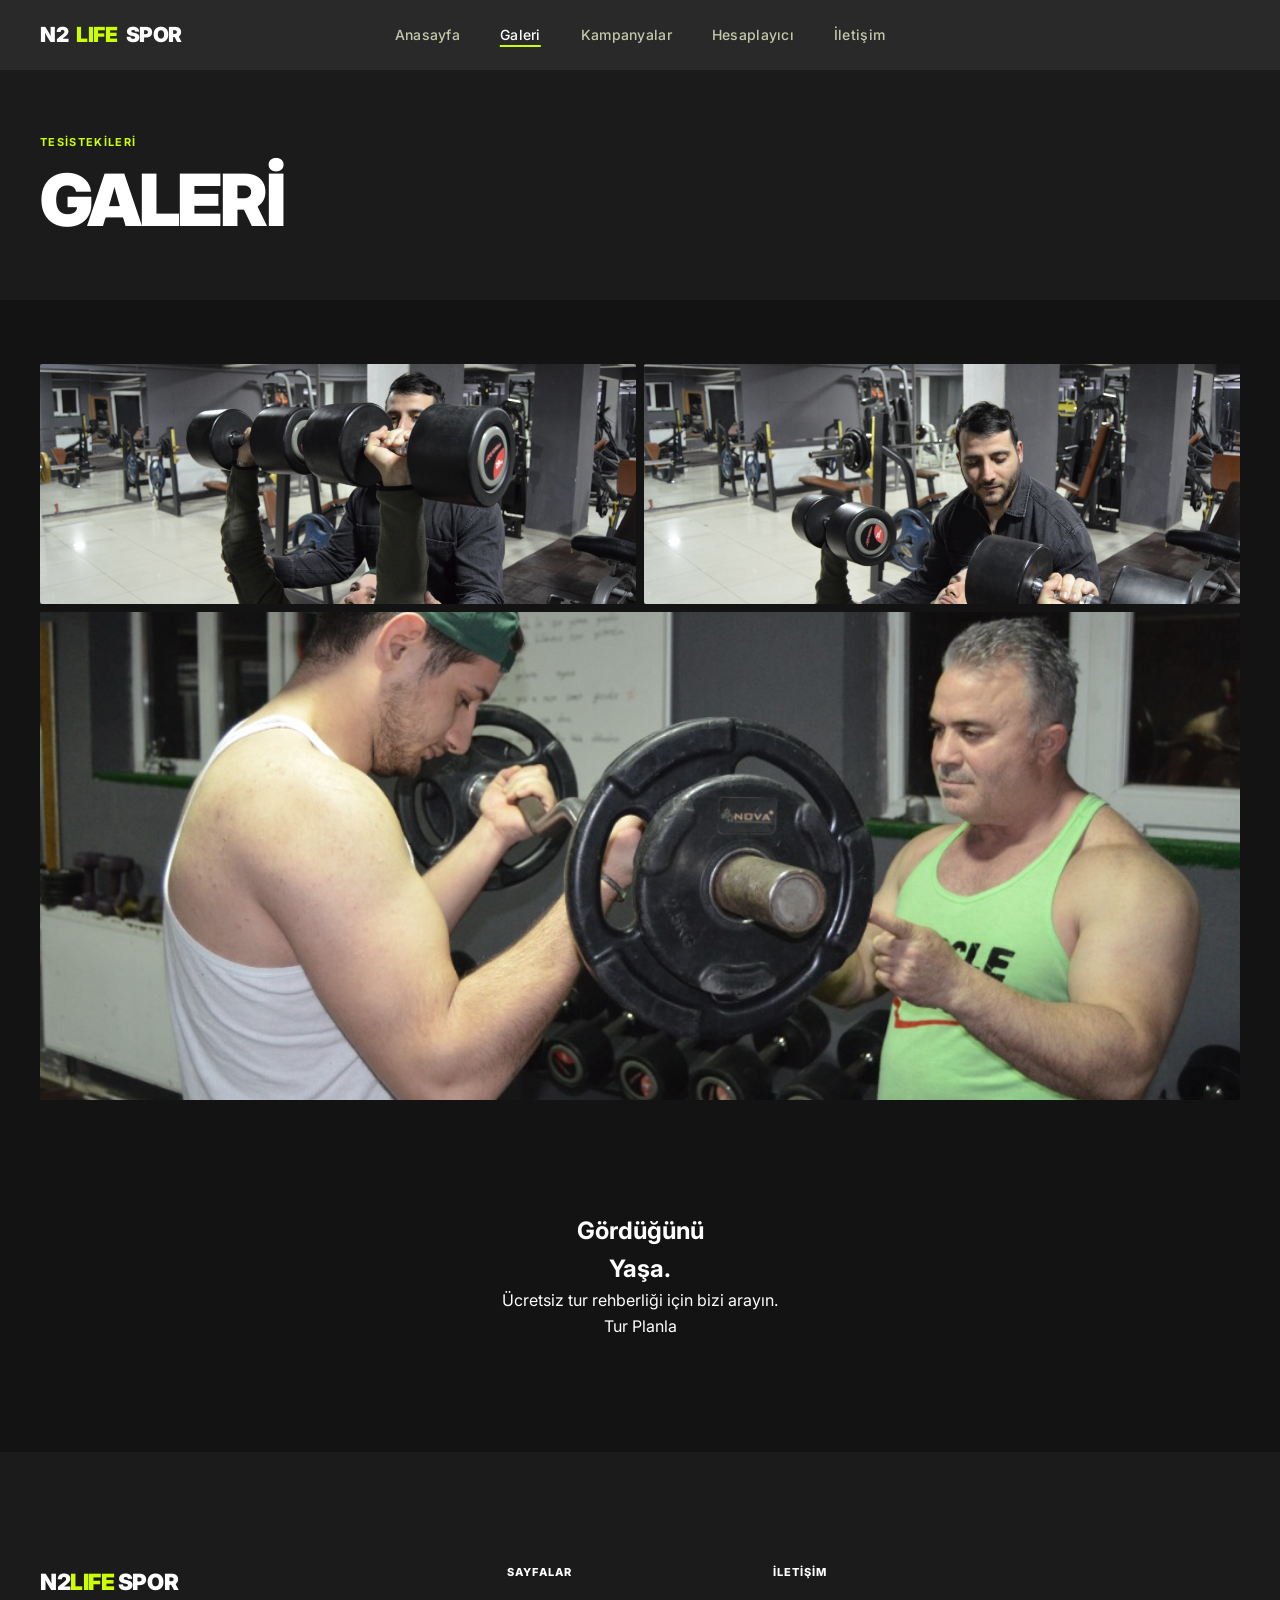
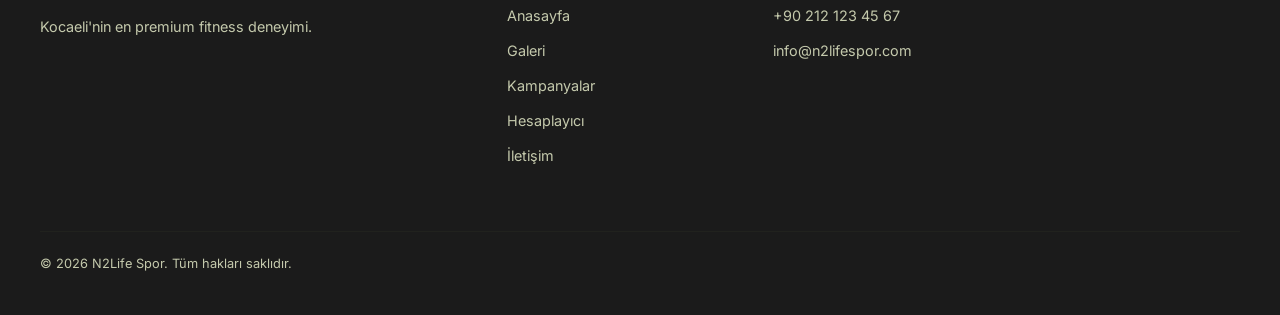
==== galeri.html @ c9a1e7c4 "İlk yükleme" ====
<!DOCTYPE html>
<html lang="tr">
<head>
  <meta charset="UTF-8">
  <meta name="viewport" content="width=device-width, initial-scale=1">
  <title>Galeri — N2Life Spor</title>
  <meta name="description" content="N2Life Spor Salonu'nun modern tesislerini, ekipmanlarını ve atmosferini keşfedin.">
  <link rel="stylesheet" href="css/style.css">
  <style>
    /* Galeri page-specific */
    .gallery-section {
      padding: var(--space-xl) var(--space-lg) var(--space-2xl);
    }
    .gallery-inner {
      max-width: 1280px;
      margin: 0 auto;
    }
    .gallery-filters {
      display: flex;
      gap: var(--space-sm);
      flex-wrap: wrap;
      margin-bottom: var(--space-xl);
    }
    .filter-btn {
      font-size: 0.8rem;
      font-weight: 700;
      letter-spacing: 0.08em;
      text-transform: uppercase;
      padding: 0.55rem 1.2rem;
      border: 1px solid rgba(255,255,255,0.15);
      background: transparent;
      color: var(--on-surface-variant);
      cursor: pointer;
      border-radius: var(--radius-sm);
      transition: all 0.2s;
      font-family: 'Inter', sans-serif;
    }
    .filter-btn:hover,
    .filter-btn.active {
      background: var(--accent);
      color: var(--accent-text);
      border-color: var(--accent);
    }
    .gallery-grid {
      display: grid;
      grid-template-columns: repeat(12, 1fr);
      grid-auto-rows: 240px;
      gap: 8px;
    }
    .gallery-item {
      position: relative;
      overflow: hidden;
      cursor: pointer;
      background: var(--surface-container);
      border-radius: var(--radius-sm);
    }
    .gallery-item img {
      width: 100%;
      height: 100%;
      object-fit: cover;
      transition: transform 0.45s ease, filter 0.3s;
      filter: grayscale(20%);
    }
    .gallery-item:hover img {
      transform: scale(1.07);
      filter: grayscale(0%);
    }
    .gallery-item-overlay {
      position: absolute;
      inset: 0;
      background: linear-gradient(to top, rgba(19,19,19,0.85), transparent 60%);
      opacity: 0;
      transition: opacity 0.3s;
      display: flex;
      align-items: flex-end;
      padding: var(--space-md);
    }
    .gallery-item:hover .gallery-item-overlay {
      opacity: 1;
    }
    .gallery-item-label {
      font-size: 0.85rem;
      font-weight: 700;
      letter-spacing: 0.05em;
      text-transform: uppercase;
      color: var(--accent);
    }
    /* Grid layout spans */
    .g-wide { grid-column: span 8; }
    .g-narrow { grid-column: span 4; }
    .g-full { grid-column: span 12; grid-row: span 2; }
    .g-half { grid-column: span 6; }
    .g-tall { grid-column: span 4; grid-row: span 2; }
    .g-med { grid-column: span 5; }

    /* Lightbox */
    #lightbox {
      display: none;
      position: fixed;
      inset: 0;
      z-index: 9999;
      align-items: center;
      justify-content: center;
    }
    #lightbox.active {
      display: flex;
    }
    .lb-overlay {
      position: absolute;
      inset: 0;
      background: rgba(0,0,0,0.9);
      backdrop-filter: blur(8px);
    }
    .lb-content {
      position: relative;
      z-index: 1;
      max-width: 90vw;
      max-height: 90vh;
      display: flex;
      flex-direction: column;
      align-items: center;
      gap: 1rem;
    }
    .lb-img {
      max-width: 90vw;
      max-height: 80vh;
      object-fit: contain;
      border-radius: var(--radius-sm);
    }
    .lb-close {
      position: fixed;
      top: 1.5rem;
      right: 1.5rem;
      background: var(--surface-high);
      color: var(--primary);
      border: none;
      width: 44px;
      height: 44px;
      font-size: 1.2rem;
      cursor: pointer;
      border-radius: var(--radius-sm);
      transition: background 0.2s;
    }
    .lb-close:hover { background: var(--accent); color: var(--accent-text); }
    .lb-prev, .lb-next {
      position: fixed;
      top: 50%;
      transform: translateY(-50%);
      background: var(--surface-high);
      color: var(--primary);
      border: none;
      width: 52px;
      height: 52px;
      font-size: 1.8rem;
      cursor: pointer;
      border-radius: var(--radius-sm);
      transition: background 0.2s;
      line-height: 1;
    }
    .lb-prev { left: 1.5rem; }
    .lb-next { right: 1.5rem; }
    .lb-prev:hover, .lb-next:hover { background: var(--accent); color: var(--accent-text); }
    .lb-caption {
      color: var(--on-surface-variant);
      font-size: 0.875rem;
      letter-spacing: 0.05em;
      text-align: center;
    }

    @media (max-width: 768px) {
      .gallery-grid {
        grid-template-columns: 1fr 1fr;
        grid-auto-rows: 180px;
      }
      .g-wide, .g-narrow, .g-full, .g-half, .g-tall, .g-med {
        grid-column: span 1;
        grid-row: span 1;
      }
      .g-full { grid-column: span 2; }
    }
  </style>
</head>
<body>

  <!-- NAVBAR -->
  <nav class="navbar" role="navigation" aria-label="Ana navigasyon">
    <a href="index.html" class="nav-logo">N2<span>LIFE</span> SPOR</a>
    <ul class="nav-links" role="list">
      <li><a href="index.html">Anasayfa</a></li>
      <li><a href="galeri.html">Galeri</a></li>
      <li><a href="kampanyalar.html">Kampanyalar</a></li>
      <li><a href="hesaplayici.html">Hesaplayıcı</a></li>
      <li><a href="iletisim.html">İletişim</a></li>
    </ul>

    <button class="hamburger" aria-label="Menüyü aç/kapat"><span></span><span></span><span></span></button>
  </nav>
  <div class="mobile-menu" role="navigation">
    <a href="index.html">Anasayfa</a>
    <a href="galeri.html">Galeri</a>
    <a href="kampanyalar.html">Kampanyalar</a>
    <a href="hesaplayici.html">Hesaplayıcı</a>
    <a href="iletisim.html">İletişim</a>
  </div>

  <!-- PAGE HERO -->
  <div class="page-hero">
    <div class="page-hero-inner">
      <div class="page-hero-label">Tesistekileri</div>
      <h1 class="page-hero-title">GALERİ</h1>
    </div>
  </div>

  <!-- GALLERY -->
  <section class="gallery-section" aria-label="Galeri">
    <div class="gallery-inner">
      <div class="gallery-grid" id="gallery-grid">

        <div class="gallery-item g-half reveal" data-caption="Kişisel Antrenman — Bench Press">
          <img src="img/galeri1.jpg" alt="Spor salonunda bench press antrenmanı, eğitmen gözetiminde">
          <div class="gallery-item-overlay"><span class="gallery-item-label">Bench Press</span></div>
        </div>

        <div class="gallery-item g-half reveal delay-2" data-caption="Kişisel Antrenman — Dumbbell Press">
          <img src="img/galeri2.jpg" alt="Dumbbell press antrenmanı, eğitmen desteğiyle">
          <div class="gallery-item-overlay"><span class="gallery-item-label">Dumbbell Press</span></div>
        </div>

        <div class="gallery-item g-full reveal delay-3" data-caption="Ağırlık Alanı — Halter Çalışması">
          <img src="img/galeri3.jpg" alt="İki sporcu halter ile curl antrenmanı yapıyor">
          <div class="gallery-item-overlay"><span class="gallery-item-label">Ağırlık Alanı</span></div>
        </div>

      </div>
    </div>
  </section>

  <!-- CTA -->
  <section class="cta-banner" aria-label="Üyelik çağrısı">
    <div class="cta-banner-inner" style="flex-direction:column;align-items:center;text-align:center;gap:var(--space-lg);">
      <div>
        <h2 class="cta-banner-title">Gördüğünü<br>Yaşa.</h2>
        <p class="cta-banner-sub">Ücretsiz tur rehberliği için bizi arayın.</p>
      </div>
      <a href="iletisim.html" class="btn-dark" id="gallery-cta-btn">Tur Planla</a>
    </div>
  </section>

  <!-- FOOTER -->
  <footer class="footer" role="contentinfo">
    <div class="footer-inner">
      <div class="footer-brand">
        <div class="footer-logo">N2<span>LIFE</span> SPOR</div>
        <p class="footer-tagline">Kocaeli'nin en premium fitness deneyimi.</p>
      </div>
      <div>
        <h3 class="footer-col-title">Sayfalar</h3>
        <nav class="footer-links">
          <a href="index.html">Anasayfa</a>
          <a href="galeri.html">Galeri</a>
          <a href="kampanyalar.html">Kampanyalar</a>
          <a href="hesaplayici.html">Hesaplayıcı</a>
          <a href="iletisim.html">İletişim</a>
        </nav>
      </div>
      <div>
        <h3 class="footer-col-title">İletişim</h3>
        <nav class="footer-links">
          <a href="tel:+902121234567">+90 212 123 45 67</a>
          <a href="mailto:info@n2lifespor.com">info@n2lifespor.com</a>
        </nav>
      </div>
    </div>
    <div class="footer-bottom">
      <span>© 2026 N2Life Spor. Tüm hakları saklıdır.</span>
    </div>
  </footer>

  <script src="js/main.js"></script>
  <script>
    window.initLightbox();
  </script>
</body>
</html>
---- css/style.css ----
/* ═══════════════════════════════════════════════
   N2Life Spor — Global Styles
   Design System: Kinetic Precision
   ═══════════════════════════════════════════════ */

/* ── Google Fonts ──────────────────────────────── */
@import url('https://fonts.googleapis.com/css2?family=Inter:wght@300;400;500;600;700;800;900&display=swap');

/* ── Color Tokens ──────────────────────────────── */
:root {
  --primary:              #FFFFFF;
  --surface:              #131313;
  --accent:               #CCFF00;
  --accent-text:          #283500;
  --surface-low:          #1B1B1B;
  --surface-container:    #1F1F1F;
  --surface-high:         #2A2A2A;
  --surface-highest:      #353535;
  --on-surface:           #E2E2E2;
  --on-surface-variant:   #C4C9AC;
  --outline-variant:      #444933;
  --error:                #FFB4AB;
  --accent-dim:           #ABD600;

  /* Glassmorphism nav */
  --glass-bg:             rgba(53, 53, 53, 0.6);
  --glass-blur:           backdrop-filter: blur(20px);

  /* Typography scale */
  --display-lg:           clamp(2.5rem, 6vw, 4.5rem);
  --headline-lg:          clamp(1.5rem, 3vw, 2.2rem);
  --headline-md:          clamp(1.2rem, 2.5vw, 1.75rem);
  --body-lg:              1rem;
  --label-sm:             0.6875rem;

  /* Spacing */
  --space-xs:             0.5rem;
  --space-sm:             1rem;
  --space-md:             1.4rem;
  --space-lg:             2.5rem;
  --space-xl:             4rem;
  --space-2xl:            7rem;

  /* Borders */
  --radius-sm:            0.125rem;
  --border-ghost:         1px solid rgba(68, 73, 51, 0.15);
}

/* ── Reset ─────────────────────────────────────── */
*, *::before, *::after {
  box-sizing: border-box;
  margin: 0;
  padding: 0;
}

html {
  scroll-behavior: smooth;
}

body {
  font-family: 'Inter', sans-serif;
  background-color: var(--surface);
  color: var(--primary);
  line-height: 1.6;
  font-size: var(--body-lg);
  overflow-x: hidden;
}

a {
  color: inherit;
  text-decoration: none;
}

img {
  display: block;
  max-width: 100%;
}

ul {
  list-style: none;
}

/* ══════════════════════════════════════════════════
   NAVBAR
═══════════════════════════════════════════════════ */
.navbar {
  position: fixed;
  top: 0;
  left: 0;
  right: 0;
  z-index: 1000;
  padding: 0 var(--space-lg);
  height: 70px;
  display: flex;
  align-items: center;
  justify-content: space-between;
  background: var(--glass-bg);
  backdrop-filter: blur(20px);
  -webkit-backdrop-filter: blur(20px);
  transition: background 0.3s ease, box-shadow 0.3s ease;
}

.navbar.scrolled {
  background: rgba(19, 19, 19, 0.95);
  box-shadow: 0 4px 40px rgba(0,0,0,0.4);
}

.nav-logo {
  display: flex;
  align-items: center;
  gap: 0.5rem;
  font-weight: 900;
  font-size: 1.3rem;
  letter-spacing: -0.02em;
  color: var(--primary);
}

.nav-logo span {
  color: var(--accent);
}

.nav-links {
  display: flex;
  align-items: center;
  gap: var(--space-lg);
  position: absolute;
  left: 50%;
  transform: translateX(-50%);
}

.nav-links a {
  font-size: 0.875rem;
  font-weight: 500;
  color: var(--on-surface-variant);
  letter-spacing: 0.02em;
  position: relative;
  transition: color 0.2s;
}

.nav-links a::after {
  content: '';
  position: absolute;
  bottom: -4px;
  left: 0;
  width: 0;
  height: 2px;
  background: var(--accent);
  transition: width 0.25s ease;
}

.nav-links a:hover,
.nav-links a.active {
  color: var(--primary);
}

.nav-links a:hover::after,
.nav-links a.active::after {
  width: 100%;
}

.nav-cta {
  font-size: 0.8rem;
  font-weight: 700;
  letter-spacing: 0.05em;
  padding: 0.5rem 1.25rem;
  background: var(--accent);
  color: var(--accent-text);
  border-radius: var(--radius-sm);
  transition: transform 0.2s, background 0.2s;
  text-transform: uppercase;
}

.nav-cta:hover {
  background: var(--accent-dim);
  transform: translateY(-1px);
}

/* Hamburger */
.hamburger {
  display: none;
  flex-direction: column;
  gap: 5px;
  cursor: pointer;
  padding: 8px;
}

.hamburger span {
  display: block;
  width: 24px;
  height: 2px;
  background: var(--primary);
  transition: transform 0.3s, opacity 0.3s;
}

.hamburger.open span:nth-child(1) { transform: translateY(7px) rotate(45deg); }
.hamburger.open span:nth-child(2) { opacity: 0; }
.hamburger.open span:nth-child(3) { transform: translateY(-7px) rotate(-45deg); }

/* Mobile menu */
.mobile-menu {
  display: none;
  position: fixed;
  top: 70px;
  left: 0;
  right: 0;
  background: rgba(19,19,19,0.98);
  backdrop-filter: blur(20px);
  padding: var(--space-lg);
  z-index: 999;
  flex-direction: column;
  gap: var(--space-md);
  transform: translateY(-10px);
  opacity: 0;
  transition: transform 0.3s, opacity 0.3s;
}

.mobile-menu.open {
  display: flex;
  transform: translateY(0);
  opacity: 1;
}

.mobile-menu a {
  font-size: 1.1rem;
  font-weight: 600;
  color: var(--on-surface-variant);
  padding: var(--space-xs) 0;
  border-bottom: var(--border-ghost);
}

.mobile-menu a.active,
.mobile-menu a:hover {
  color: var(--accent);
}

/* ══════════════════════════════════════════════════
   BUTTONS
═══════════════════════════════════════════════════ */
.btn {
  display: inline-flex;
  align-items: center;
  gap: 0.5rem;
  font-family: 'Inter', sans-serif;
  font-weight: 700;
  letter-spacing: 0.05em;
  text-transform: uppercase;
  cursor: pointer;
  border: none;
  outline: none;
  border-radius: var(--radius-sm);
  transition: transform 0.2s ease, background 0.2s ease, color 0.2s ease;
  text-decoration: none;
}

.btn:hover {
  transform: translateY(-2px);
}

/* Primary */
.btn-primary {
  background: var(--accent);
  color: var(--accent-text);
  padding: 0.9rem 2rem;
  font-size: 0.875rem;
}

.btn-primary:hover {
  background: var(--accent-dim);
}

/* Secondary (ghost) */
.btn-secondary {
  background: transparent;
  color: var(--primary);
  border: 1px solid rgba(255,255,255,0.2);
  padding: 0.875rem 1.75rem;
  font-size: 0.875rem;
}

.btn-secondary:hover {
  border-color: var(--accent);
  color: var(--accent);
}

/* Tertiary */
.btn-tertiary {
  background: transparent;
  color: var(--primary);
  padding: 0.5rem 0;
  font-size: 0.875rem;
  border-bottom: 2px solid var(--primary);
  border-radius: 0;
  display: inline-block;
}

.btn-tertiary:hover {
  color: var(--accent);
  border-bottom-color: var(--accent);
  transform: none;
}

/* Sizes */
.btn-lg {
  padding: 1.1rem 2.5rem;
  font-size: 0.925rem;
}

/* ══════════════════════════════════════════════════
   SECTION BASE
═══════════════════════════════════════════════════ */
.section {
  padding: var(--space-2xl) var(--space-lg);
  max-width: 1280px;
  margin: 0 auto;
}

.section-alt {
  background: var(--surface-low);
}

.section-full {
  padding: var(--space-2xl) var(--space-lg);
  width: 100%;
}

/* Section Header */
.section-label {
  font-size: var(--label-sm);
  font-weight: 700;
  letter-spacing: 0.1em;
  text-transform: uppercase;
  color: var(--accent);
  margin-bottom: var(--space-sm);
}

.section-title {
  font-size: var(--headline-lg);
  font-weight: 900;
  line-height: 1.1;
  letter-spacing: -0.03em;
  color: var(--primary);
  margin-bottom: var(--space-md);
}

.section-desc {
  font-size: 1.05rem;
  color: var(--on-surface-variant);
  max-width: 540px;
  line-height: 1.7;
}

/* ══════════════════════════════════════════════════
   CARDS
═══════════════════════════════════════════════════ */
.card {
  background: var(--surface-container);
  padding: var(--space-lg);
  border-radius: var(--radius-sm);
  transition: background 0.2s ease, transform 0.25s ease;
}

.card:hover {
  background: var(--surface-high);
  transform: translateY(-4px);
}

.card-icon {
  font-size: 2rem;
  margin-bottom: var(--space-md);
  display: block;
}

.card-title {
  font-size: 1.15rem;
  font-weight: 800;
  letter-spacing: -0.02em;
  color: var(--primary);
  margin-bottom: var(--space-xs);
}

.card-text {
  font-size: 0.9rem;
  color: var(--on-surface-variant);
  line-height: 1.65;
}

/* ══════════════════════════════════════════════════
   FORM INPUTS
═══════════════════════════════════════════════════ */
.form-group {
  margin-bottom: var(--space-lg);
}

.form-label {
  display: block;
  font-size: var(--label-sm);
  font-weight: 700;
  letter-spacing: 0.08em;
  text-transform: uppercase;
  color: var(--on-surface-variant);
  margin-bottom: 0.5rem;
}

.form-input,
.form-textarea,
.form-select {
  width: 100%;
  background: transparent;
  border: none;
  border-bottom: 1px solid var(--outline-variant);
  color: var(--primary);
  font-family: 'Inter', sans-serif;
  font-size: 1rem;
  padding: 0.75rem 0;
  outline: none;
  transition: border-color 0.2s;
}

.form-input:focus,
.form-textarea:focus,
.form-select:focus {
  border-bottom-color: var(--primary);
}

.form-input::placeholder,
.form-textarea::placeholder {
  color: var(--surface-highest);
}

.form-textarea {
  resize: vertical;
  min-height: 120px;
}

.form-select option {
  background: var(--surface-container);
  color: var(--primary);
}

/* ══════════════════════════════════════════════════
   STATS ROW
═══════════════════════════════════════════════════ */
.stats-row {
  display: flex;
  gap: var(--space-xl);
  align-items: center;
}

.stat-item {
  flex: 0 0 auto;
}

.stat-number {
  font-size: clamp(2.5rem, 5vw, 4rem);
  font-weight: 900;
  letter-spacing: -0.04em;
  color: var(--primary);
  line-height: 1;
}

.stat-number span {
  color: var(--accent);
}

.stat-label {
  font-size: var(--label-sm);
  font-weight: 700;
  letter-spacing: 0.1em;
  text-transform: uppercase;
  color: var(--on-surface-variant);
  margin-top: 0.25rem;
}

.stat-divider {
  width: 1px;
  height: 60px;
  background: var(--outline-variant);
  opacity: 0.4;
}

/* ══════════════════════════════════════════════════
   PAGE HERO (inner pages)
═══════════════════════════════════════════════════ */
.page-hero {
  padding-top: calc(70px + var(--space-xl));
  padding-bottom: var(--space-xl);
  padding-left: var(--space-lg);
  padding-right: var(--space-lg);
  background: var(--surface-low);
}

.page-hero-inner {
  max-width: 1280px;
  margin: 0 auto;
}

.page-hero-label {
  font-size: var(--label-sm);
  font-weight: 700;
  letter-spacing: 0.12em;
  text-transform: uppercase;
  color: var(--accent);
  margin-bottom: 0.75rem;
}

.page-hero-title {
  font-size: var(--display-lg);
  font-weight: 900;
  letter-spacing: -0.04em;
  line-height: 1;
  color: var(--primary);
}

/* ══════════════════════════════════════════════════
   TAG / BADGE
═══════════════════════════════════════════════════ */
.badge {
  display: inline-block;
  font-size: 0.7rem;
  font-weight: 800;
  letter-spacing: 0.1em;
  text-transform: uppercase;
  padding: 0.3rem 0.75rem;
  background: var(--accent);
  color: var(--accent-text);
  border-radius: var(--radius-sm);
}

.badge-ghost {
  background: transparent;
  border: 1px solid rgba(204,255,0,0.4);
  color: var(--accent);
}

/* ══════════════════════════════════════════════════
   DIVIDER / ACCENT LINE
═══════════════════════════════════════════════════ */
.accent-line {
  display: block;
  width: 48px;
  height: 3px;
  background: var(--accent);
  margin-bottom: var(--space-md);
}

/* ══════════════════════════════════════════════════
   FOOTER
═══════════════════════════════════════════════════ */
.footer {
  background: var(--surface-low);
  padding: var(--space-2xl) var(--space-lg) var(--space-lg);
  margin-top: var(--space-2xl);
}

.footer-inner {
  max-width: 1280px;
  margin: 0 auto;
  display: grid;
  grid-template-columns: 2fr 1fr 1fr 1fr;
  gap: var(--space-xl);
}

.footer-brand {
  max-width: 280px;
}

.footer-logo {
  font-size: 1.4rem;
  font-weight: 900;
  letter-spacing: -0.02em;
  margin-bottom: var(--space-sm);
}

.footer-logo span {
  color: var(--accent);
}

.footer-tagline {
  font-size: 0.9rem;
  color: var(--on-surface-variant);
  line-height: 1.65;
  margin-bottom: var(--space-md);
}

.social-links {
  display: flex;
  gap: var(--space-sm);
}

.social-link {
  width: 38px;
  height: 38px;
  display: flex;
  align-items: center;
  justify-content: center;
  background: var(--surface-high);
  color: var(--on-surface-variant);
  font-size: 0.9rem;
  border-radius: var(--radius-sm);
  transition: background 0.2s, color 0.2s;
}

.social-link:hover {
  background: var(--accent);
  color: var(--accent-text);
}

.footer-col-title {
  font-size: var(--label-sm);
  font-weight: 800;
  letter-spacing: 0.1em;
  text-transform: uppercase;
  color: var(--primary);
  margin-bottom: var(--space-md);
}

.footer-links {
  display: flex;
  flex-direction: column;
  gap: 0.75rem;
}

.footer-links a {
  font-size: 0.9rem;
  color: var(--on-surface-variant);
  transition: color 0.2s;
}

.footer-links a:hover {
  color: var(--accent);
}

.footer-bottom {
  max-width: 1280px;
  margin: var(--space-xl) auto 0;
  padding-top: var(--space-md);
  border-top: var(--border-ghost);
  display: flex;
  justify-content: space-between;
  align-items: center;
  font-size: 0.8rem;
  color: var(--on-surface-variant);
}

/* ══════════════════════════════════════════════════
   SCROLL ANIMATIONS
═══════════════════════════════════════════════════ */
.reveal {
  opacity: 0;
  transform: translateY(32px);
  transition: opacity 0.65s cubic-bezier(.22,.68,0,1.2), transform 0.65s cubic-bezier(.22,.68,0,1.2);
}

.reveal.visible {
  opacity: 1;
  transform: none;
}

.reveal-left {
  opacity: 0;
  transform: translateX(-32px);
  transition: opacity 0.65s ease, transform 0.65s ease;
}

.reveal-left.visible {
  opacity: 1;
  transform: none;
}

/* Staggered delay utilities */
.delay-1 { transition-delay: 0.1s; }
.delay-2 { transition-delay: 0.2s; }
.delay-3 { transition-delay: 0.3s; }
.delay-4 { transition-delay: 0.4s; }
.delay-5 { transition-delay: 0.5s; }

/* ══════════════════════════════════════════════════
   UTILITY
═══════════════════════════════════════════════════ */
.neon { color: var(--accent); }
.text-muted { color: var(--on-surface-variant); }
.text-sm { font-size: 0.875rem; }
.fw-900 { font-weight: 900; }
.mt-sm { margin-top: var(--space-sm); }
.mt-md { margin-top: var(--space-md); }
.mt-lg { margin-top: var(--space-lg); }
.mt-xl { margin-top: var(--space-xl); }
.mb-sm { margin-bottom: var(--space-sm); }
.mb-md { margin-bottom: var(--space-md); }
.mb-lg { margin-bottom: var(--space-lg); }

/* ══════════════════════════════════════════════════
   RESPONSIVE
═══════════════════════════════════════════════════ */
@media (max-width: 1024px) {
  .footer-inner {
    grid-template-columns: 1fr 1fr;
    gap: var(--space-lg);
  }
}

@media (max-width: 768px) {
  :root {
    --space-2xl: 4rem;
  }

  .navbar {
    padding: 0 var(--space-sm);
  }

  .nav-links,
  .nav-cta {
    display: none;
  }

  .hamburger {
    display: flex;
  }

  .stats-row {
    flex-wrap: wrap;
    gap: var(--space-md);
  }

  .stat-divider {
    display: none;
  }

  .footer-inner {
    grid-template-columns: 1fr;
  }

  .footer-bottom {
    flex-direction: column;
    gap: var(--space-sm);
    text-align: center;
  }
}

@media (max-width: 480px) {
  :root {
    --space-lg: 1.5rem;
  }
}
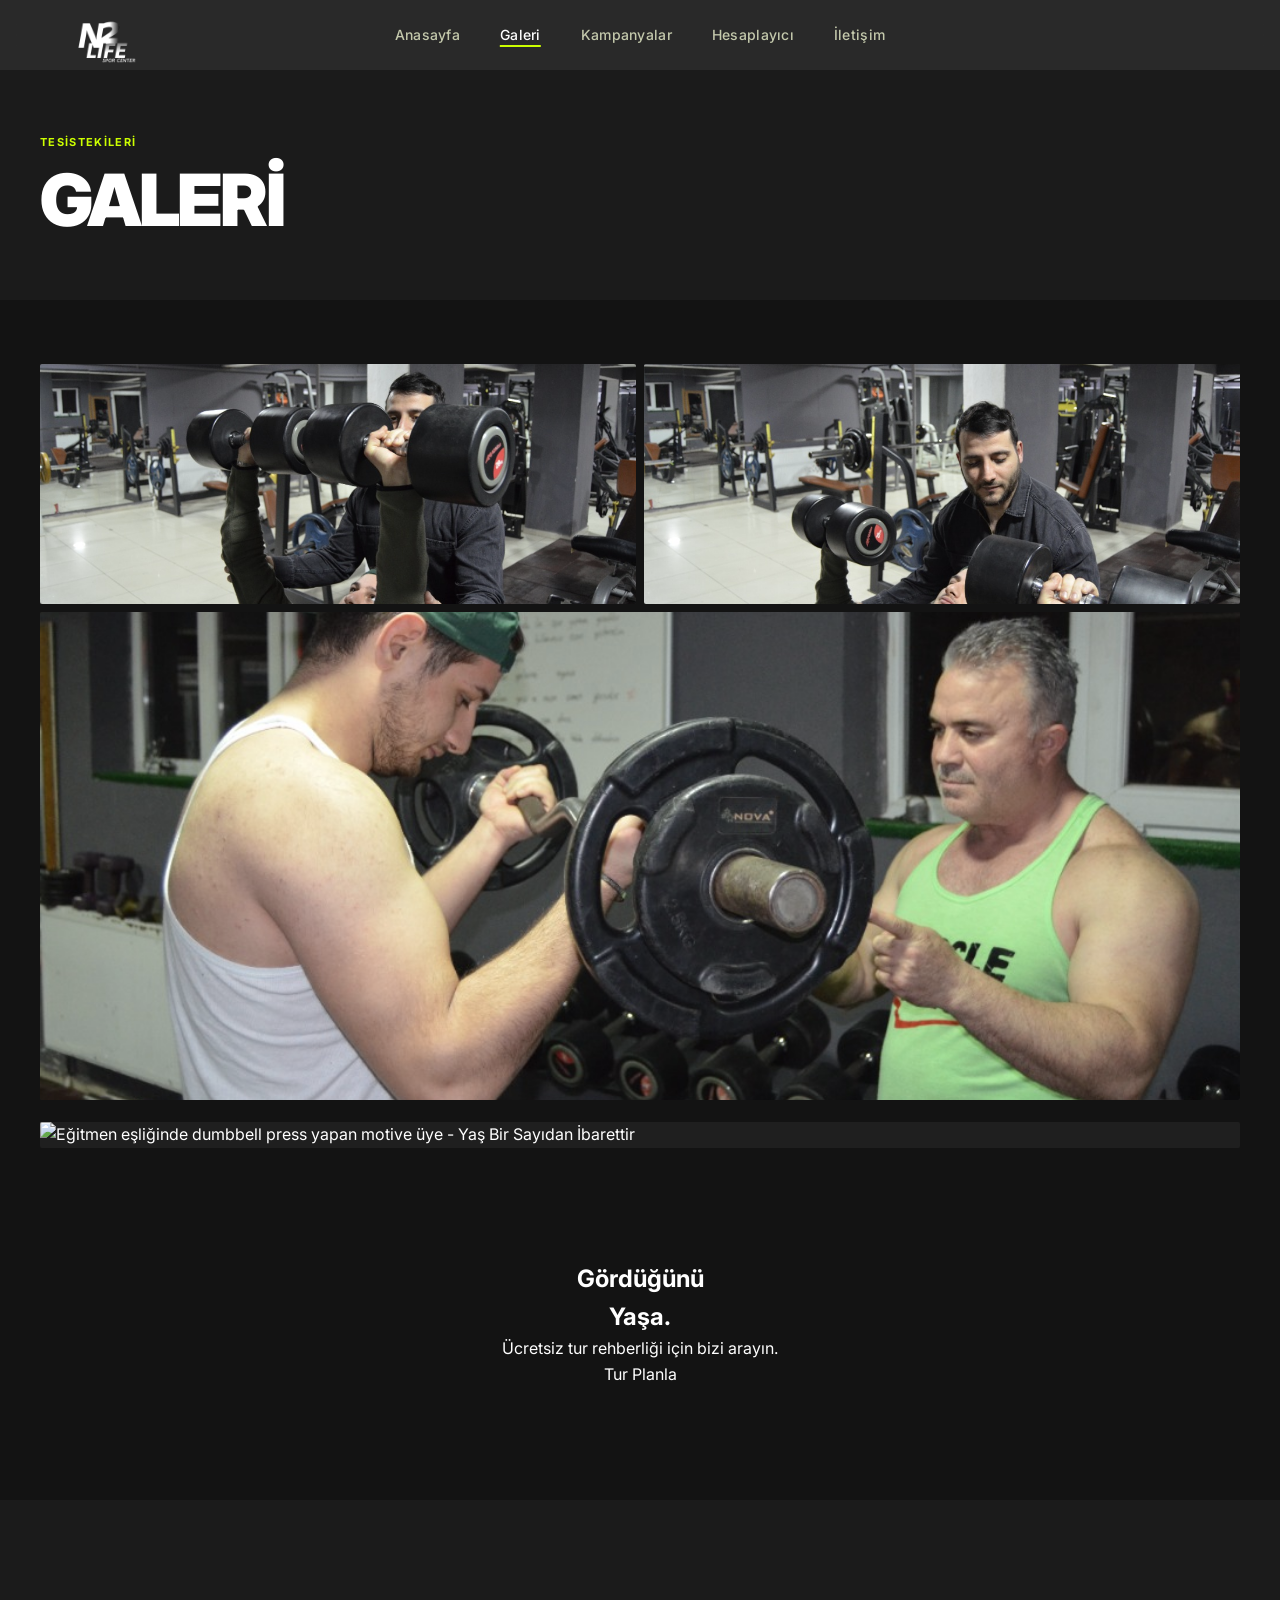
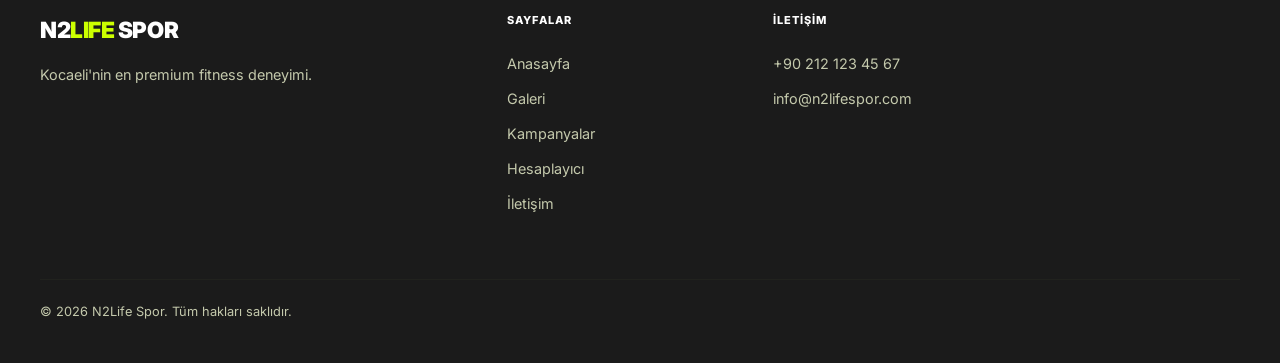
==== commit 86393d5b: "Logo güncellendi: Resimli logo eklendi ve tüm sayfalara uygulandı" ====
--- a/galeri.html
+++ b/galeri.html
@@ -184,7 +184,7 @@
 
   <!-- NAVBAR -->
   <nav class="navbar" role="navigation" aria-label="Ana navigasyon">
-    <a href="index.html" class="nav-logo">N2<span>LIFE</span> SPOR</a>
+    <a href="index.html" class="nav-logo"><img src="img/N-Photoroom.png" alt="N2 Life Spor" style="height: 136px; filter: invert(1) brightness(2);"></a>
     <ul class="nav-links" role="list">
       <li><a href="index.html">Anasayfa</a></li>
       <li><a href="galeri.html">Galeri</a></li>
@@ -230,7 +230,11 @@
           <img src="img/galeri3.jpg" alt="İki sporcu halter ile curl antrenmanı yapıyor">
           <div class="gallery-item-overlay"><span class="gallery-item-label">Ağırlık Alanı</span></div>
         </div>
-
+      </div> <!-- /gallery-grid biter -->
+
+      <div class="gallery-item reveal delay-4" style="margin-top: var(--space-md); width: 100%;" data-caption="Motivasyon — Yaş Bir Sayıdan İbarettir!">
+        <img src="img/HER_YASTAN.png" style="height: auto; object-fit: contain;" alt="Eğitmen eşliğinde dumbbell press yapan motive üye - Yaş Bir Sayıdan İbarettir">
+        <div class="gallery-item-overlay"><span class="gallery-item-label">Motivasyon</span></div>
       </div>
     </div>
   </section>
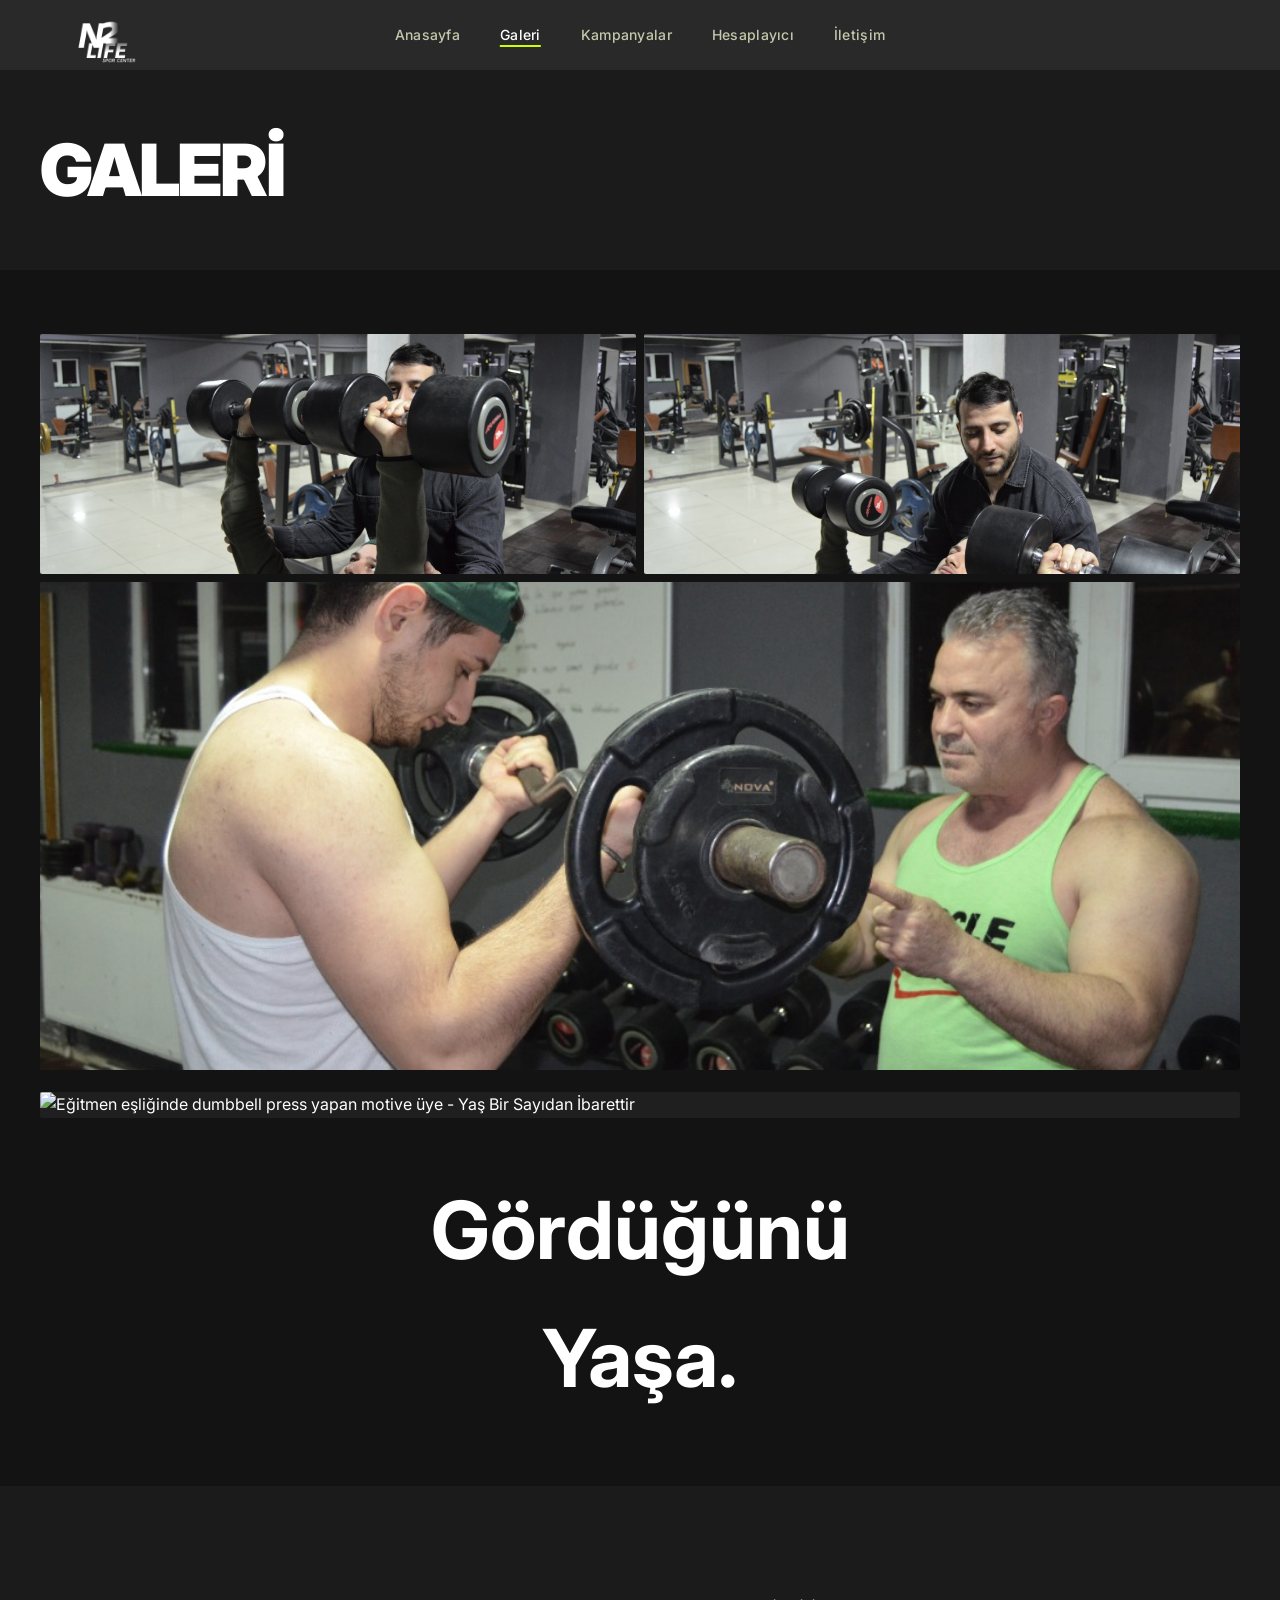
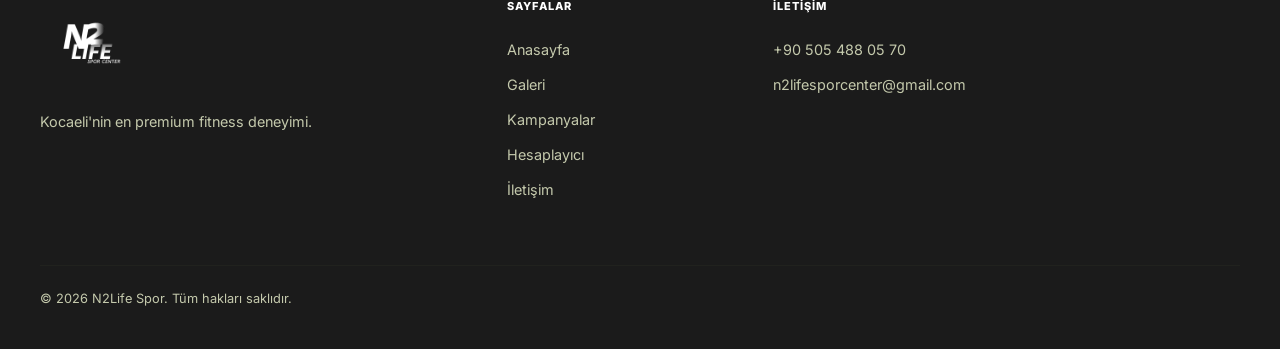
==== commit 298b2a01: "fix(ui): paket fiyatlandırmaları, FAQ, telefon ve e-posta iletişim bilgileri güncellendi" ====
--- a/galeri.html
+++ b/galeri.html
@@ -1,5 +1,6 @@
 <!DOCTYPE html>
 <html lang="tr">
+
 <head>
   <meta charset="UTF-8">
   <meta name="viewport" content="width=device-width, initial-scale=1">
@@ -11,23 +12,26 @@
     .gallery-section {
       padding: var(--space-xl) var(--space-lg) var(--space-2xl);
     }
+
     .gallery-inner {
       max-width: 1280px;
       margin: 0 auto;
     }
+
     .gallery-filters {
       display: flex;
       gap: var(--space-sm);
       flex-wrap: wrap;
       margin-bottom: var(--space-xl);
     }
+
     .filter-btn {
       font-size: 0.8rem;
       font-weight: 700;
       letter-spacing: 0.08em;
       text-transform: uppercase;
       padding: 0.55rem 1.2rem;
-      border: 1px solid rgba(255,255,255,0.15);
+      border: 1px solid rgba(255, 255, 255, 0.15);
       background: transparent;
       color: var(--on-surface-variant);
       cursor: pointer;
@@ -35,18 +39,21 @@
       transition: all 0.2s;
       font-family: 'Inter', sans-serif;
     }
+
     .filter-btn:hover,
     .filter-btn.active {
       background: var(--accent);
       color: var(--accent-text);
       border-color: var(--accent);
     }
+
     .gallery-grid {
       display: grid;
       grid-template-columns: repeat(12, 1fr);
       grid-auto-rows: 240px;
       gap: 8px;
     }
+
     .gallery-item {
       position: relative;
       overflow: hidden;
@@ -54,6 +61,7 @@
       background: var(--surface-container);
       border-radius: var(--radius-sm);
     }
+
     .gallery-item img {
       width: 100%;
       height: 100%;
@@ -61,23 +69,27 @@
       transition: transform 0.45s ease, filter 0.3s;
       filter: grayscale(20%);
     }
+
     .gallery-item:hover img {
       transform: scale(1.07);
       filter: grayscale(0%);
     }
+
     .gallery-item-overlay {
       position: absolute;
       inset: 0;
-      background: linear-gradient(to top, rgba(19,19,19,0.85), transparent 60%);
+      background: linear-gradient(to top, rgba(19, 19, 19, 0.85), transparent 60%);
       opacity: 0;
       transition: opacity 0.3s;
       display: flex;
       align-items: flex-end;
       padding: var(--space-md);
     }
+
     .gallery-item:hover .gallery-item-overlay {
       opacity: 1;
     }
+
     .gallery-item-label {
       font-size: 0.85rem;
       font-weight: 700;
@@ -85,13 +97,33 @@
       text-transform: uppercase;
       color: var(--accent);
     }
+
     /* Grid layout spans */
-    .g-wide { grid-column: span 8; }
-    .g-narrow { grid-column: span 4; }
-    .g-full { grid-column: span 12; grid-row: span 2; }
-    .g-half { grid-column: span 6; }
-    .g-tall { grid-column: span 4; grid-row: span 2; }
-    .g-med { grid-column: span 5; }
+    .g-wide {
+      grid-column: span 8;
+    }
+
+    .g-narrow {
+      grid-column: span 4;
+    }
+
+    .g-full {
+      grid-column: span 12;
+      grid-row: span 2;
+    }
+
+    .g-half {
+      grid-column: span 6;
+    }
+
+    .g-tall {
+      grid-column: span 4;
+      grid-row: span 2;
+    }
+
+    .g-med {
+      grid-column: span 5;
+    }
 
     /* Lightbox */
     #lightbox {
@@ -102,15 +134,18 @@
       align-items: center;
       justify-content: center;
     }
+
     #lightbox.active {
       display: flex;
     }
+
     .lb-overlay {
       position: absolute;
       inset: 0;
-      background: rgba(0,0,0,0.9);
+      background: rgba(0, 0, 0, 0.9);
       backdrop-filter: blur(8px);
     }
+
     .lb-content {
       position: relative;
       z-index: 1;
@@ -121,12 +156,14 @@
       align-items: center;
       gap: 1rem;
     }
+
     .lb-img {
       max-width: 90vw;
       max-height: 80vh;
       object-fit: contain;
       border-radius: var(--radius-sm);
     }
+
     .lb-close {
       position: fixed;
       top: 1.5rem;
@@ -141,8 +178,14 @@
       border-radius: var(--radius-sm);
       transition: background 0.2s;
     }
-    .lb-close:hover { background: var(--accent); color: var(--accent-text); }
-    .lb-prev, .lb-next {
+
+    .lb-close:hover {
+      background: var(--accent);
+      color: var(--accent-text);
+    }
+
+    .lb-prev,
+    .lb-next {
       position: fixed;
       top: 50%;
       transform: translateY(-50%);
@@ -157,9 +200,21 @@
       transition: background 0.2s;
       line-height: 1;
     }
-    .lb-prev { left: 1.5rem; }
-    .lb-next { right: 1.5rem; }
-    .lb-prev:hover, .lb-next:hover { background: var(--accent); color: var(--accent-text); }
+
+    .lb-prev {
+      left: 1.5rem;
+    }
+
+    .lb-next {
+      right: 1.5rem;
+    }
+
+    .lb-prev:hover,
+    .lb-next:hover {
+      background: var(--accent);
+      color: var(--accent-text);
+    }
+
     .lb-caption {
       color: var(--on-surface-variant);
       font-size: 0.875rem;
@@ -172,19 +227,30 @@
         grid-template-columns: 1fr 1fr;
         grid-auto-rows: 180px;
       }
-      .g-wide, .g-narrow, .g-full, .g-half, .g-tall, .g-med {
+
+      .g-wide,
+      .g-narrow,
+      .g-full,
+      .g-half,
+      .g-tall,
+      .g-med {
         grid-column: span 1;
         grid-row: span 1;
       }
-      .g-full { grid-column: span 2; }
+
+      .g-full {
+        grid-column: span 2;
+      }
     }
   </style>
 </head>
+
 <body>
 
   <!-- NAVBAR -->
   <nav class="navbar" role="navigation" aria-label="Ana navigasyon">
-    <a href="index.html" class="nav-logo"><img src="img/N-Photoroom.png" alt="N2 Life Spor" style="height: 136px; filter: invert(1) brightness(2);"></a>
+    <a href="index.html" class="nav-logo"><img src="img/N-Photoroom.png" alt="N2 Life Spor"
+        style="height: 136px; filter: invert(1) brightness(2);"></a>
     <ul class="nav-links" role="list">
       <li><a href="index.html">Anasayfa</a></li>
       <li><a href="galeri.html">Galeri</a></li>
@@ -206,7 +272,6 @@
   <!-- PAGE HERO -->
   <div class="page-hero">
     <div class="page-hero-inner">
-      <div class="page-hero-label">Tesistekileri</div>
       <h1 class="page-hero-title">GALERİ</h1>
     </div>
   </div>
@@ -232,21 +297,22 @@
         </div>
       </div> <!-- /gallery-grid biter -->
 
-      <div class="gallery-item reveal delay-4" style="margin-top: var(--space-md); width: 100%;" data-caption="Motivasyon — Yaş Bir Sayıdan İbarettir!">
-        <img src="img/HER_YASTAN.png" style="height: auto; object-fit: contain;" alt="Eğitmen eşliğinde dumbbell press yapan motive üye - Yaş Bir Sayıdan İbarettir">
+      <div class="gallery-item reveal delay-4" style="margin-top: var(--space-md); width: 100%;"
+        data-caption="Motivasyon — Yaş Bir Sayıdan İbarettir!">
+        <img src="img/HER_YASTAN.png" style="height: auto; object-fit: contain;"
+          alt="Eğitmen eşliğinde dumbbell press yapan motive üye - Yaş Bir Sayıdan İbarettir">
         <div class="gallery-item-overlay"><span class="gallery-item-label">Motivasyon</span></div>
       </div>
     </div>
   </section>
 
   <!-- CTA -->
-  <section class="cta-banner" aria-label="Üyelik çağrısı">
-    <div class="cta-banner-inner" style="flex-direction:column;align-items:center;text-align:center;gap:var(--space-lg);">
+  <section class="cta-banner" aria-label="Üyelik çağrısı"
+    style="padding: 0; margin-top: -4rem; margin-bottom: -3rem; position: relative; z-index: 2;">
+    <div class="cta-banner-inner" style="flex-direction:column;align-items:center;text-align:center;gap:0;">
       <div>
-        <h2 class="cta-banner-title">Gördüğünü<br>Yaşa.</h2>
-        <p class="cta-banner-sub">Ücretsiz tur rehberliği için bizi arayın.</p>
-      </div>
-      <a href="iletisim.html" class="btn-dark" id="gallery-cta-btn">Tur Planla</a>
+        <h2 class="cta-banner-title" style="font-size: clamp(3rem, 7vw, 5rem); margin: 0;">Gördüğünü<br>Yaşa.</h2>
+      </div>
     </div>
   </section>
 
@@ -254,7 +320,10 @@
   <footer class="footer" role="contentinfo">
     <div class="footer-inner">
       <div class="footer-brand">
-        <div class="footer-logo">N2<span>LIFE</span> SPOR</div>
+        <div class="footer-logo">
+          <img src="img/N-Photoroom.png" alt="N2 Life Spor"
+            style="height: 136px; filter: invert(1) brightness(2); margin-top: -30px; margin-bottom: -10px; margin-left: -15px;">
+        </div>
         <p class="footer-tagline">Kocaeli'nin en premium fitness deneyimi.</p>
       </div>
       <div>
@@ -270,8 +339,8 @@
       <div>
         <h3 class="footer-col-title">İletişim</h3>
         <nav class="footer-links">
-          <a href="tel:+902121234567">+90 212 123 45 67</a>
-          <a href="mailto:info@n2lifespor.com">info@n2lifespor.com</a>
+          <a href="tel:+90 505 488 05 70">+90 505 488 05 70</a>
+          <a href="mailto:n2lifesporcenter@gmail.com">n2lifesporcenter@gmail.com</a>
         </nav>
       </div>
     </div>
@@ -285,4 +354,5 @@
     window.initLightbox();
   </script>
 </body>
-</html>
+
+</html>
